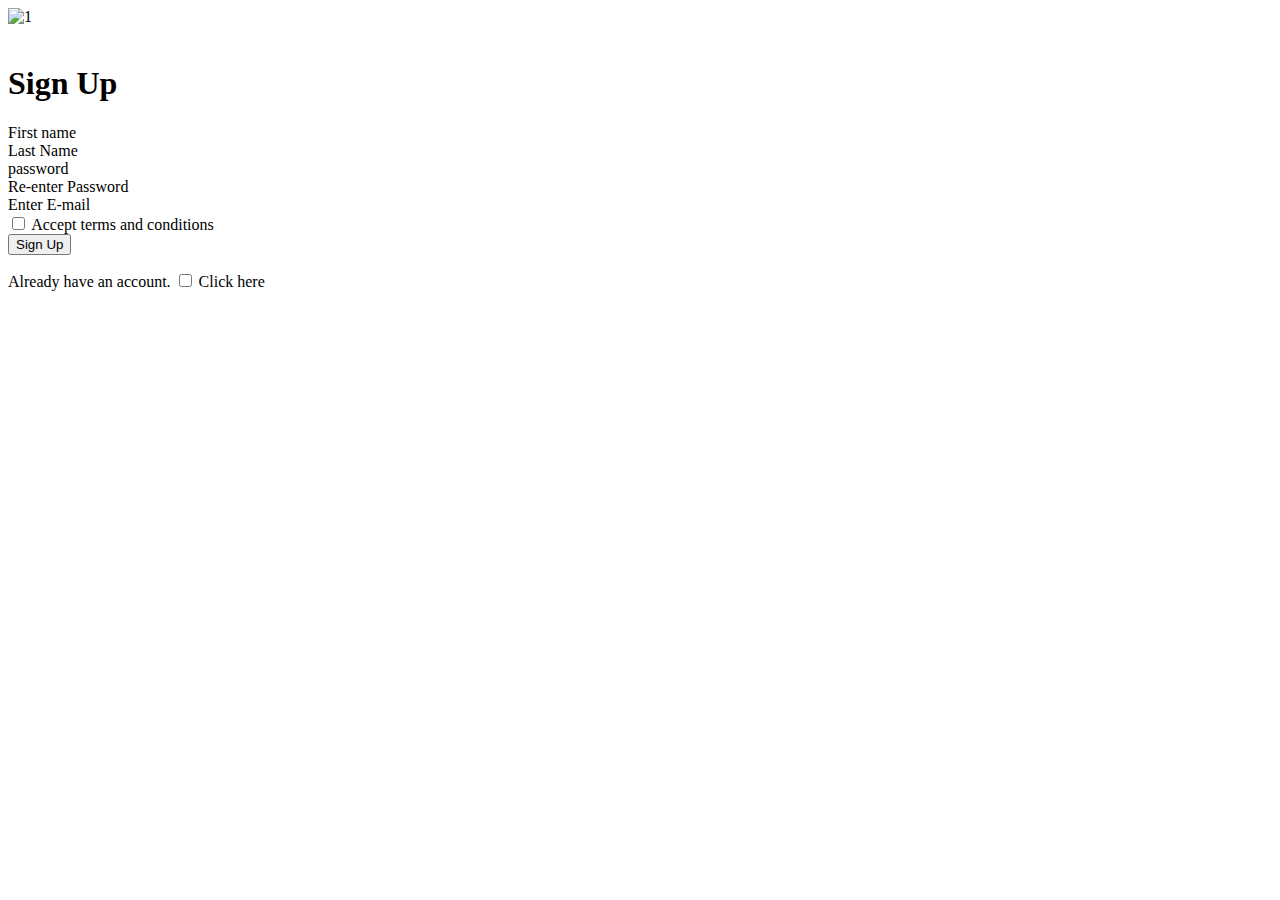
==== signup.html @ 6304ceab "first commit" ====
<!DOCTYPE html>
<html lang="en">
<head>
    <meta charset="UTF-8">
    <meta http-equiv="X-UA-Compatible" content="IE=edge">
    <meta name="viewport" content="width=device-width, initial-scale=1.0">
    <title>Document</title>
    <link rel="stylesheet" href="signup.css">
</head>
<body>
    
    <form>
        <div class="logo">
            <img src="1.png" alt="1">
        </div>

        <br>

        <h1>Sign Up</h1>

        <div class="text1">
            <label for="name" id="name">First name</label>
        </div>

        <div class="text2">
            <label for="name" id="name">Last Name</label>
        </div>

        <div class="text3">
            <label for="password" id="password">password</label>
        </div>

        <div class="text4">
            <label for="password" id="password">Re-enter Password</label>
        </div>

        <div class="text5">
            <label for="email" id="email">Enter E-mail</label>
        </div>

        <div class="terms">
            <label><input type="checkbox" name=""></label>
            <label for="terms" id="terms">Accept terms and conditions</label>
        </div>

        <div>
            <label><a href="login.html"><input type="submit" value="Sign Up"></a></label>
        </div>

        <p>Already have an account. 
            <label><input type="checkbox" name=""></label>
            <label for="terms" id="terms"> Click here</label>

        </p>
    </form>
</body>
</html>
---- signup.css ----
body{
    background-image: url('download\ \(1\).jpg');
}
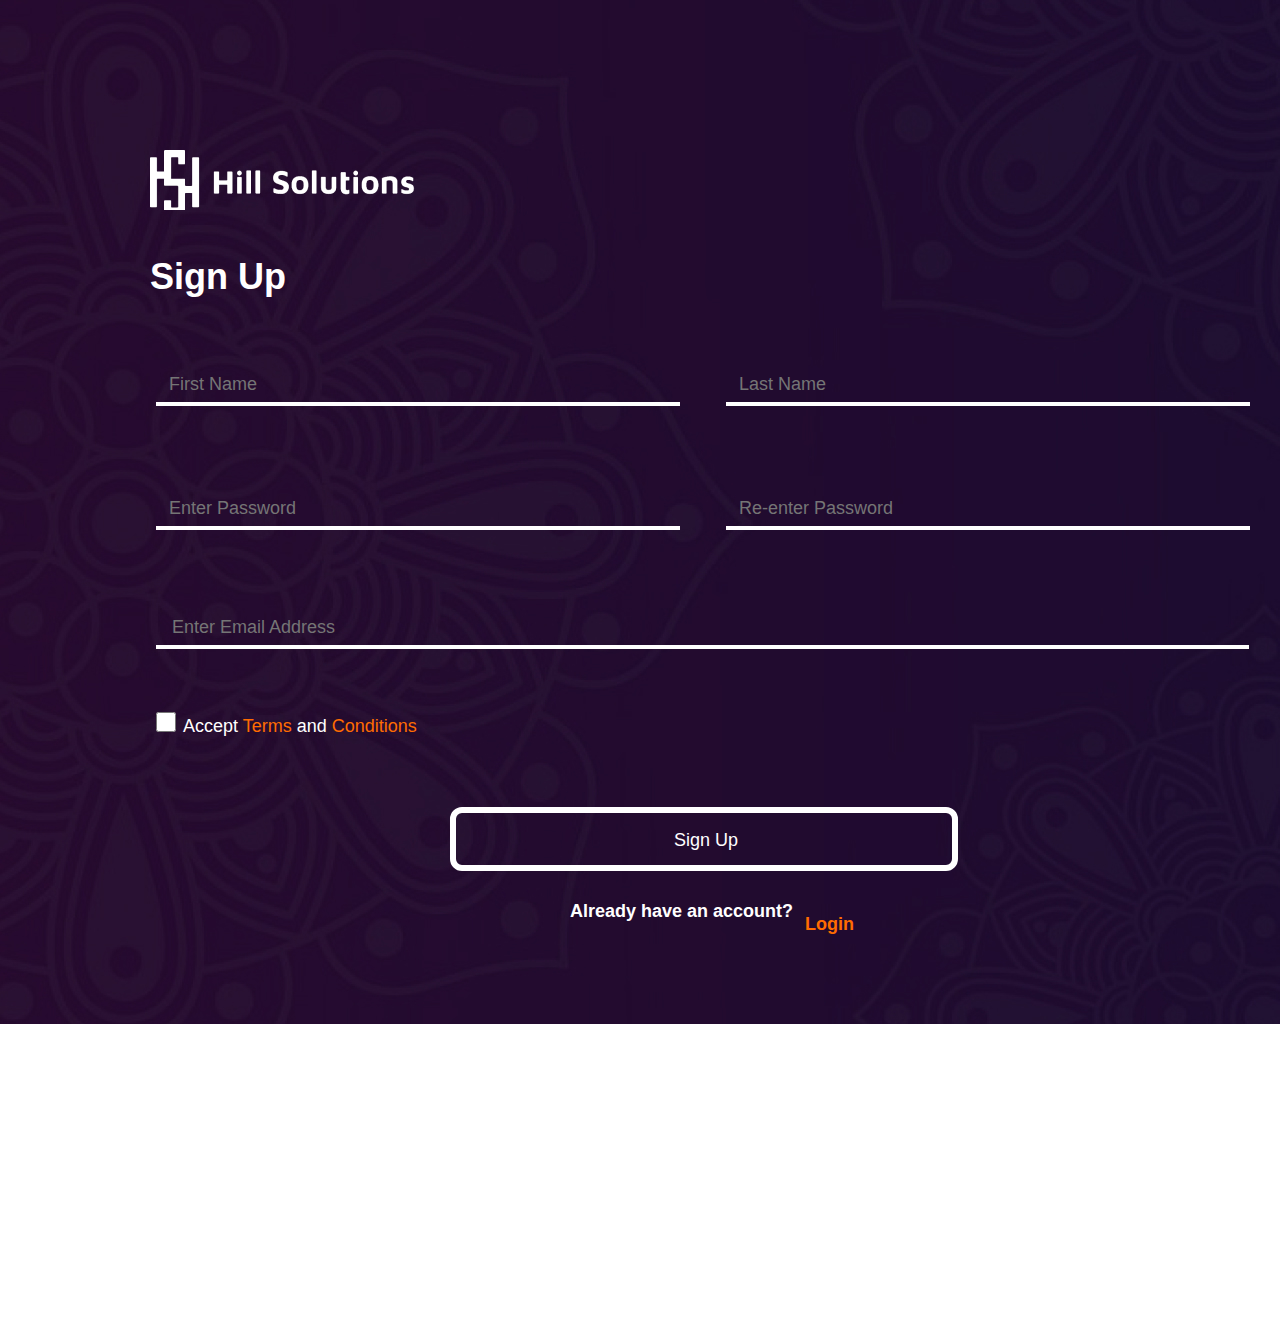
==== commit 5ee385b3: "I made changes to the Sign Up page and added new files for the Login Page" ====
--- a/signup.html
+++ b/signup.html
@@ -1,57 +1,65 @@
 <!DOCTYPE html>
-<html lang="en">
-<head>
-    <meta charset="UTF-8">
-    <meta http-equiv="X-UA-Compatible" content="IE=edge">
-    <meta name="viewport" content="width=device-width, initial-scale=1.0">
-    <title>Document</title>
-    <link rel="stylesheet" href="signup.css">
-</head>
-<body>
-    
-    <form>
+<html>
+    <head>
+        <title> FIGMA MOCKUP</title>
+        <link rel="stylesheet" href="signup.css">
+    </head>
+
+    <body>
         <div class="logo">
-            <img src="1.png" alt="1">
+        <img src="logo.png" alt="img" class="logo">
         </div>
 
         <br>
 
-        <h1>Sign Up</h1>
+        <div class="signup">
 
-        <div class="text1">
-            <label for="name" id="name">First name</label>
+            <h1>Sign Up</h1>
+        
+            <form action="">
+            <div>  
+                
+            <div class="spaced-items">
+
+            <div class="textbox">
+                <input type="text" placeholder="First Name" name="text">
+            </div>
+        
+            <div class="textbox">
+                <input type="text" placeholder="Last Name" name="text">
+            </div>
+
+            <div class="textbox">
+                <input type="text" placeholder="Enter Password" name="text">
+            </div>
+
+            <div class="textbox">
+                <input type="text" placeholder="Re-enter Password" name="text">
+            </div>
+
+            </div>
+
+            <div class="textbox1">
+                <input type="text" placeholder="Enter Email Address" name="text">
+            </div>
+
+            <div class="terms">
+                <label>
+                    <input type="checkbox" id="box" style="width: 20px; height: 20px;">
+                    Accept <span class="color">Terms</span> and <span class="color">Conditions </span> 
+                </label>
+            </div>
+
+            <div class="signup2">
+                <a href="/login.html"><input type="button" class="button" value="Sign Up"></a>
+            </div>
+
+            <h5>Already have an account? <a href="login.html"><span class="color2">Login</span></a></h5>
+        
         </div>
+        </form>
+        
+    </div>
+    </body>
 
-        <div class="text2">
-            <label for="name" id="name">Last Name</label>
-        </div>
-
-        <div class="text3">
-            <label for="password" id="password">password</label>
-        </div>
-
-        <div class="text4">
-            <label for="password" id="password">Re-enter Password</label>
-        </div>
-
-        <div class="text5">
-            <label for="email" id="email">Enter E-mail</label>
-        </div>
-
-        <div class="terms">
-            <label><input type="checkbox" name=""></label>
-            <label for="terms" id="terms">Accept terms and conditions</label>
-        </div>
-
-        <div>
-            <label><a href="login.html"><input type="submit" value="Sign Up"></a></label>
-        </div>
-
-        <p>Already have an account. 
-            <label><input type="checkbox" name=""></label>
-            <label for="terms" id="terms"> Click here</label>
-
-        </p>
-    </form>
-</body>
-</html>+</html>
--- a/signup.css
+++ b/signup.css
@@ -1,3 +1,123 @@
 body{
-    background-image: url('download\ \(1\).jpg');
-}+    background: url(Rectangle\ 1.jpg);
+    background-repeat: no-repeat;
+    background-position: absolute;
+    width: 1440px;
+    height: 1024px;
+    justify-content: center;
+    align-items: center;
+    margin: 100px 100px 100px;
+    padding: 50px;
+    font-family: -apple-system, BlinkMacSystemFont, 'Segoe UI', Roboto, Oxygen, Ubuntu, Cantarell, 'Open Sans', 'Helvetica Neue', sans-serif
+}
+
+h1{
+    color: #ffffff;
+    font-size: 36px;
+}
+h5{
+    color: #ffffff;
+    font-size: 18px;
+    margin-top: 30px;
+    margin-left: 420px;
+    line-height: 21px;
+}
+.signup{
+    margin: 0px;
+    padding-right: 0;
+}
+
+.textbox{
+    color: #959595;
+    width: 35%;
+    overflow: hidden;
+    font-size: 25px;
+    padding: 5px 10px;
+    margin: 40px ;
+    margin-left: 6px;
+    border-bottom: 4px solid #ffffff;
+}
+
+.textbox input{
+    border: none;
+    outline: none;
+    background: none;
+    color: #959595;
+    font-size: large;
+    width: 200px;
+    margin: 1px;
+}
+
+.terms{
+    padding: 20px;
+    margin-top: 25px;
+    margin-left: -18px;
+    font-size: 18px;
+    font-weight: 400px;
+    color: #ffffff;
+}
+
+span.color{
+    color: #FF6C01;
+}
+
+span.color2{
+    color: #FF6C01;
+    position: absolute;
+    width: 46px;
+    height: 21px;
+    left: 805px;
+    top: 914px;
+    font-style: normal;
+    font-weight: bold;
+    font-size: 18px;
+    line-height: 21px;
+}
+
+.spaced-items{
+    display: flex;
+    flex-wrap: wrap;
+}
+
+.signup2{
+    width: 508px;
+    height: 64px;
+    margin-left: 300px;
+    margin-top: 50px;
+    border: 6px solid #ffffff;
+    box-sizing: border-box;
+    border-radius: 12px;
+}
+
+.signup2 input{
+    border: none;
+    outline: none;
+    background: none;
+    color: #ffffff;
+    font-size: large;
+    width: 200px;
+    margin: 2px;
+    margin-left: 150px;
+    padding: 15px;
+    text-align: center;
+}
+
+.textbox1{
+    width: 74.5%;
+    overflow: hidden;
+    padding: 5px 10px;
+    margin: 40px;
+    margin-left: 6px;
+    border-bottom: 4px solid #ffffff;
+}
+
+.textbox1 input{
+    border: none;
+    outline: none;
+    background: none;
+    color: #959595;
+    font-size: large;
+    width: 200px;
+    margin: 1px;
+    margin-left: 4px;
+}
